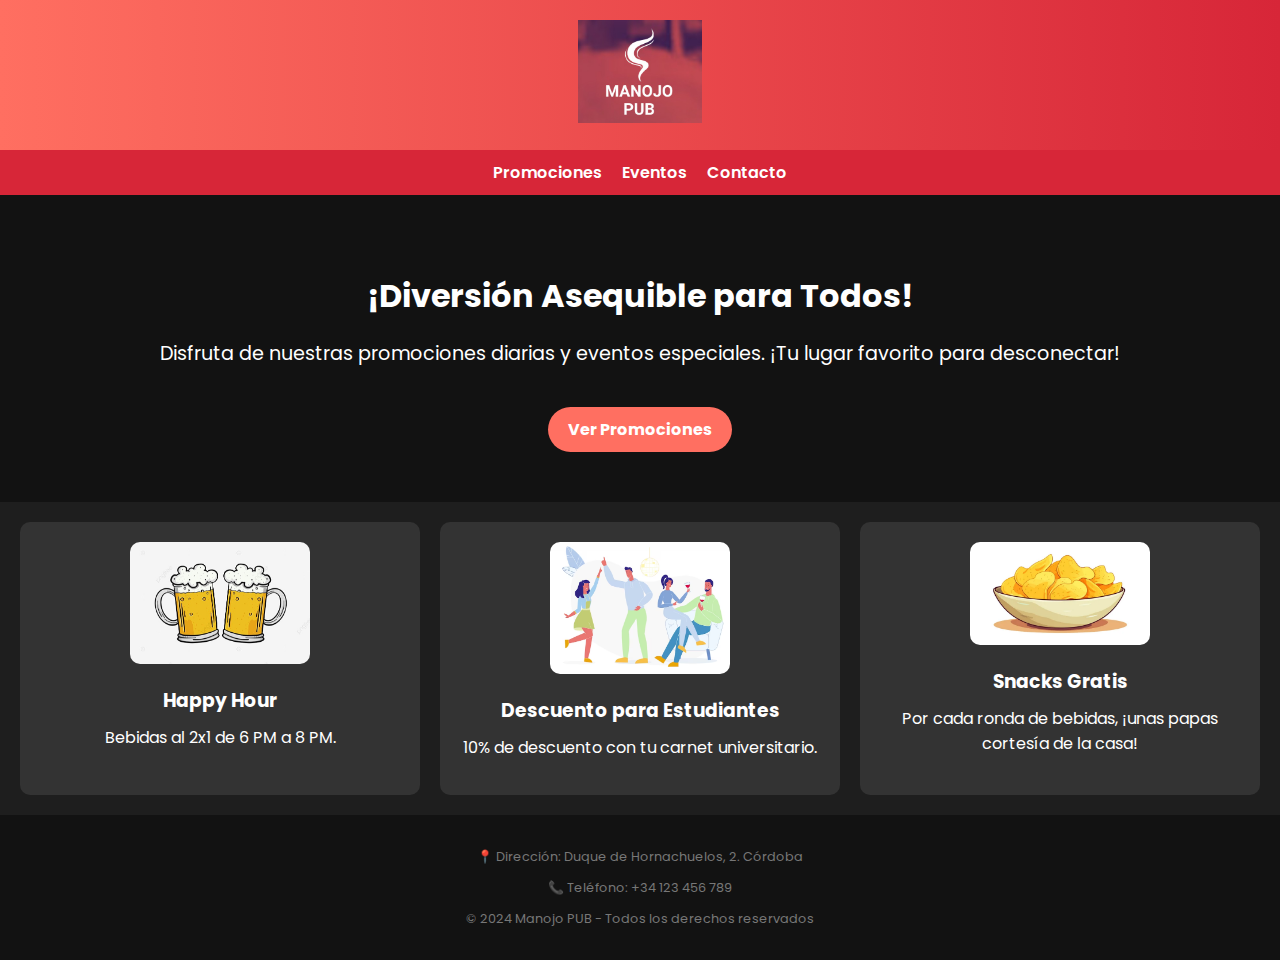
==== index.html @ 79ee2e4a "Primera WEB" ====
<!DOCTYPE html>
<html lang="es">
<head>
    <meta charset="UTF-8">
    <meta name="viewport" content="width=device-width, initial-scale=1.0">
    <title>Pub Joven - La Zona</title>
    <link href="https://fonts.googleapis.com/css2?family=Poppins:wght@300;600&display=swap" rel="stylesheet">
    <link rel="stylesheet" href="css/index.css">
</head>
<body>
    <header>
        <img src="assets/imagenes/manojoPUB.jpeg" alt="logo">
    </header>
    <nav>
        <a href="#promos">Promociones</a>
        <a href="#eventos">Eventos</a>
        <a href="#contacto">Contacto</a>
    </nav>
    <section class="hero">
        <h2>¡Diversión Asequible para Todos!</h2>
        <p>Disfruta de nuestras promociones diarias y eventos especiales. ¡Tu lugar favorito para desconectar!</p>
        <a href="promos.html" class="cta">Ver Promociones</a>
    </section>
    <section id="promos" class="promos">
        <article class="promo">
            <img src="assets/imagenes/Cerveza.png" alt="Promo Happy Hour">
            <h3>Happy Hour</h3>
            <p>Bebidas al 2x1 de 6 PM a 8 PM.</p>
        </article>
        <article class="promo">
            <img src="assets/imagenes/estudiantes.avif" alt="Promo Estudiantes">
            <h3>Descuento para Estudiantes</h3>
            <p>10% de descuento con tu carnet universitario.</p>
        </article>
        <article class="promo">
            <img src="assets/imagenes/snacks.jpg" alt="Promo Snack Gratis">
            <h3>Snacks Gratis</h3>
            <p>Por cada ronda de bebidas, ¡unas papas cortesía de la casa!</p>
        </article>
    </section>
    <footer id="contacto">
        <p>📍 Dirección: Duque de Hornachuelos, 2. Córdoba</p>
        <p>📞 Teléfono: +34 123 456 789</p>
        <p>© 2024 Manojo PUB - Todos los derechos reservados</p>
    </footer>
</body>
</html>
---- css/index.css ----
body {
    font-family: 'Poppins', sans-serif;
    margin: 0;
    padding: 0;
    background: #121212;
    color: #fff;
}
header {
    background: linear-gradient(90deg, #FF6F61, #D72638);
    color: white;
    padding: 20px;
    text-align: center;
}
header img {
    margin: 0;
    width: 10%;
}
nav {
    display: flex;
    justify-content: center;
    gap: 20px;
    background: #D72638;
    padding: 10px 0;
}
nav a {
    color: white;
    text-decoration: none;
    font-weight: 600;
}
nav a:hover {
    text-decoration: underline;
}
.hero {
    text-align: center;
    padding: 50px 20px;
    background: url('https://source.unsplash.com/1600x900/?party,bar') no-repeat center center/cover;
}
.hero h2 {
    font-size: 2rem;
    margin-bottom: 10px;
}
.hero p {
    font-size: 1.2rem;
}
.cta {
    display: inline-block;
    margin-top: 20px;
    padding: 10px 20px;
    background: #FF6F61;
    color: white;
    border-radius: 25px;
    text-decoration: none;
    font-weight: bold;
    transition: background 0.3s;
}
.cta:hover {
    background: #D72638;
}
.promos {
    display: grid;
    grid-template-columns: repeat(auto-fit, minmax(300px, 1fr));
    gap: 20px;
    padding: 20px;
    background: #1e1e1e;
}
.promo {
    background: #333;
    padding: 20px;
    border-radius: 10px;
    text-align: center;
}
.promo img {
    width: 50%;
    border-radius: 10px;
}
.promo h3 {
    margin: 15px 0 10px;
}
.promo p {
    margin: 0 0 15px;
}
footer {
    background: #121212;
    text-align: center;
    padding: 20px;
    font-size: 0.8rem;
    color: #777;
}
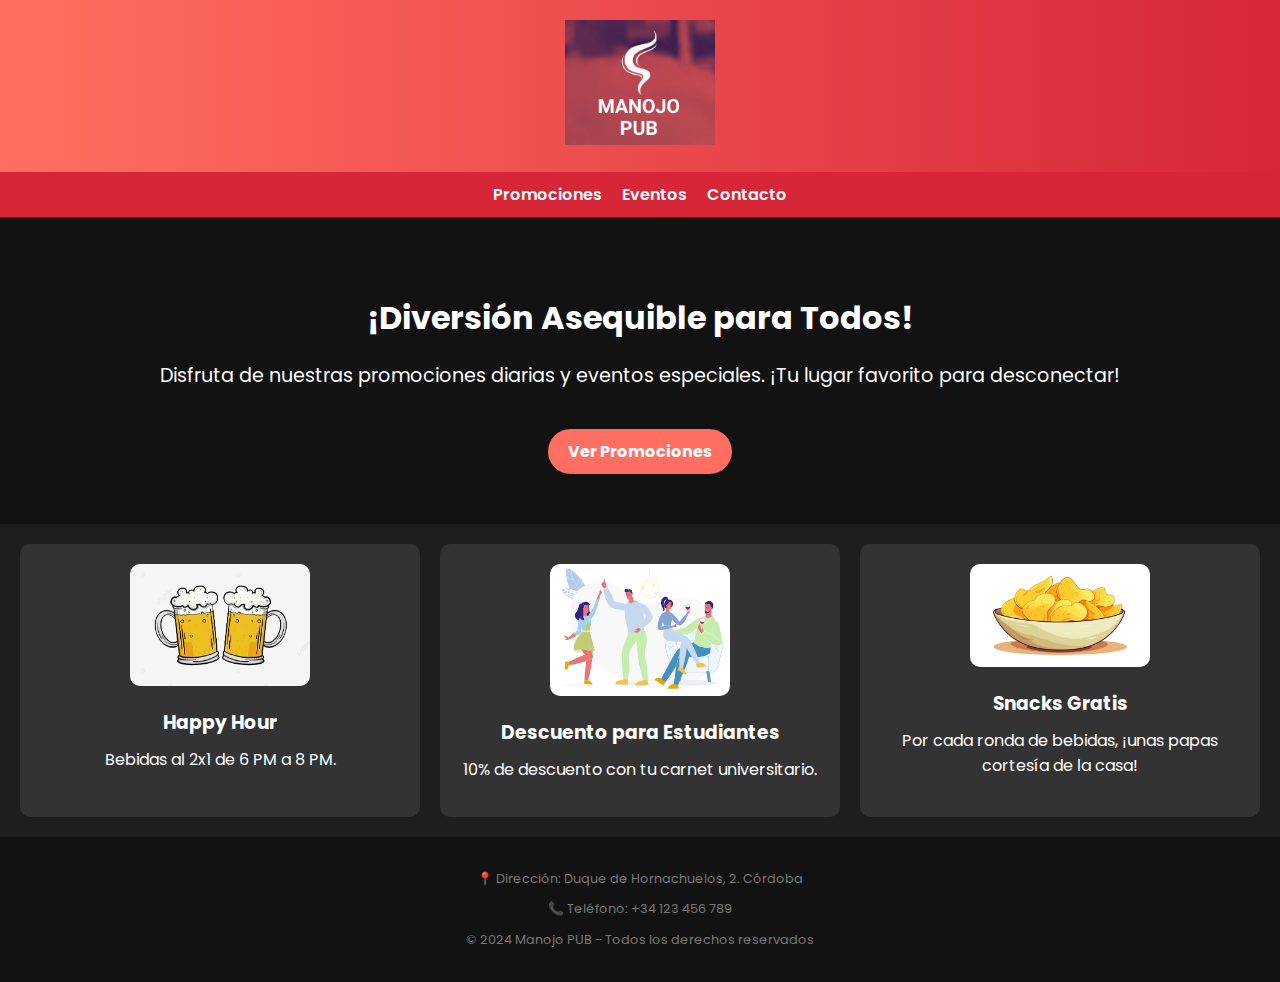
==== commit 97dd32a8: "logo en la ventanta" ====
--- a/index.html
+++ b/index.html
@@ -3,7 +3,8 @@
 <head>
     <meta charset="UTF-8">
     <meta name="viewport" content="width=device-width, initial-scale=1.0">
-    <title>Pub Joven - La Zona</title>
+    <link rel="icon" href="assets/imagenes/manojoPUB.jpeg" type="image/x-icon">
+    <title>Manojo PUB Córdoba</title>
     <link href="https://fonts.googleapis.com/css2?family=Poppins:wght@300;600&display=swap" rel="stylesheet">
     <link rel="stylesheet" href="css/index.css">
 </head>
--- a/css/index.css
+++ b/css/index.css
@@ -13,7 +13,7 @@
 }
 header img {
     margin: 0;
-    width: 10%;
+    max-width: 150px;
 }
 nav {
     display: flex;
